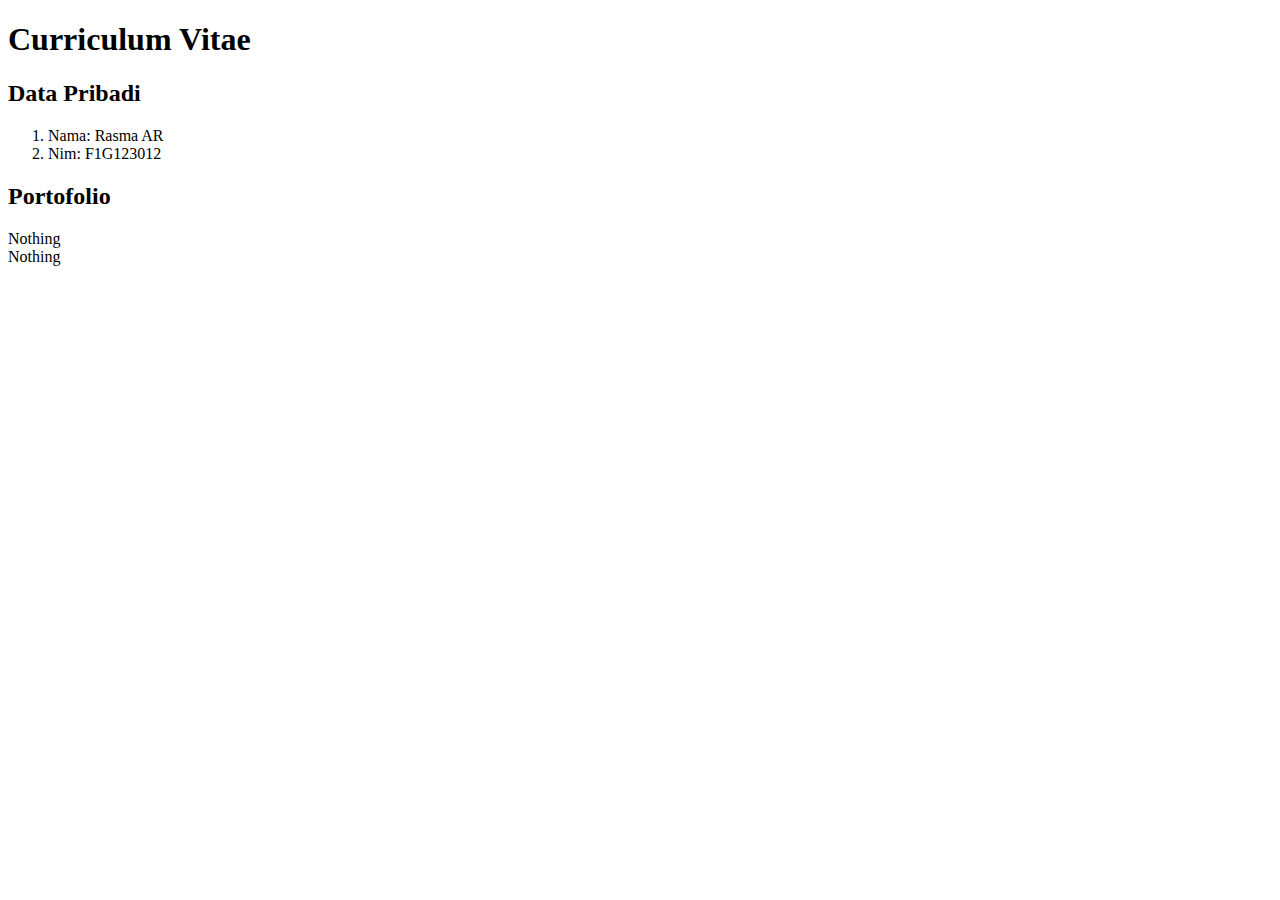
==== index.html @ 327a7697 "init" ====
<!DOCTYPE html>
<html lang="en">
<head>
    <meta charset="UTF-8">
    <meta name="viewport" content="width=device-width, initial-scale=1.0">
    <title>Document</title>
</head>
<body>
    <h1>Curriculum Vitae</h1>
    <h2>Data Pribadi</h2>
    <ol>
        <li>Nama: Rasma AR</li>
        <li>Nim: F1G123012 </li>
    </ol>
    <H2>Portofolio</H2>
    <li>Nothing</li>
    <li>Nothing</li>
</body>
</html>
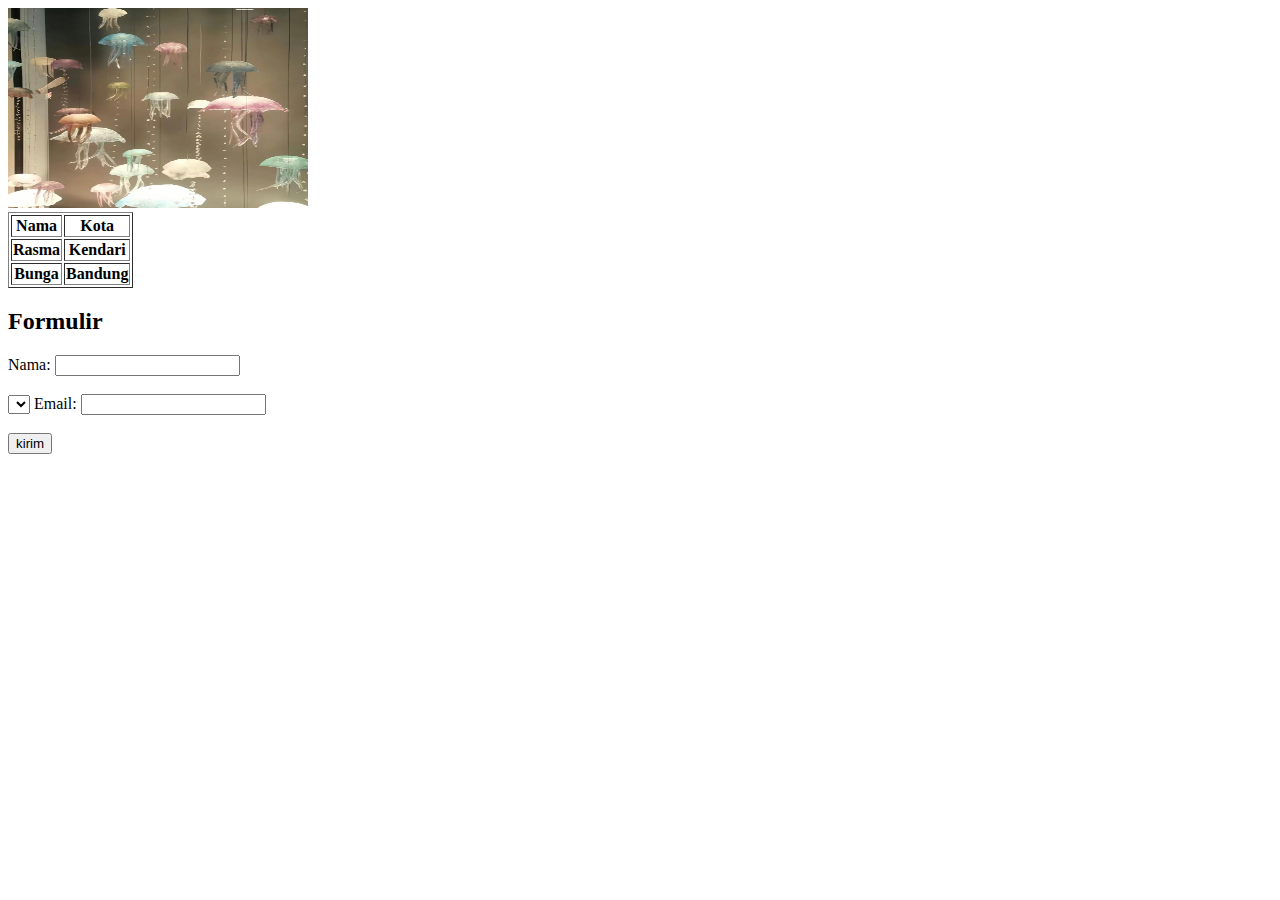
==== commit ffc535ee: "menambahkan perubahan lokal sebelum pull" ====
--- a/index.html
+++ b/index.html
@@ -3,17 +3,51 @@
 <head>
     <meta charset="UTF-8">
     <meta name="viewport" content="width=device-width, initial-scale=1.0">
-    <title>Document</title>
+    <title>PBP minggu ke 3</title>
+    <script>
+        function handleSubmit(event){
+            event.preventDefault();
+
+            let email = document.getElementById("email").value;
+
+            console.log("Form Submitted! Email:", email);
+            alert("Form berhasil dikirim! Email:" + email);
+        }
+    </script>
 </head>
 <body>
-    <h1>Curriculum Vitae</h1>
-    <h2>Data Pribadi</h2>
-    <ol>
-        <li>Nama: Rasma AR</li>
-        <li>Nim: F1G123012 </li>
-    </ol>
-    <H2>Portofolio</H2>
-    <li>Nothing</li>
-    <li>Nothing</li>
+    <div>
+        <img src="image.png" alt="Contoh" width="300" height="200"/>
+    </div>
+    <div>
+        <table border="1">
+            <tr>
+                <th>Nama</th>
+                <th>Kota</th>
+            </tr>
+            <tr>
+                <th>Rasma</th>
+                <th>Kendari</th>
+            </tr>
+            <tr>
+                <th>Bunga</th>
+                <th>Bandung</th>
+            </tr>
+        </table>
+    </div>
+    <div>
+        <h2>Formulir</h2>
+        <form onsubmit="handleSubmit(event)">
+            <label for="nama">Nama:</label>
+            <input type="text" id="nama" name="nama"><br><br>
+            <select>
+                <option></option>
+            </select>
+            <label for="email">Email:</label>
+            <input type="email" id="email" name="email" required><br><br>
+
+            <input type="submit" value="kirim">
+        </form>
+    </div>
 </body>
 </html>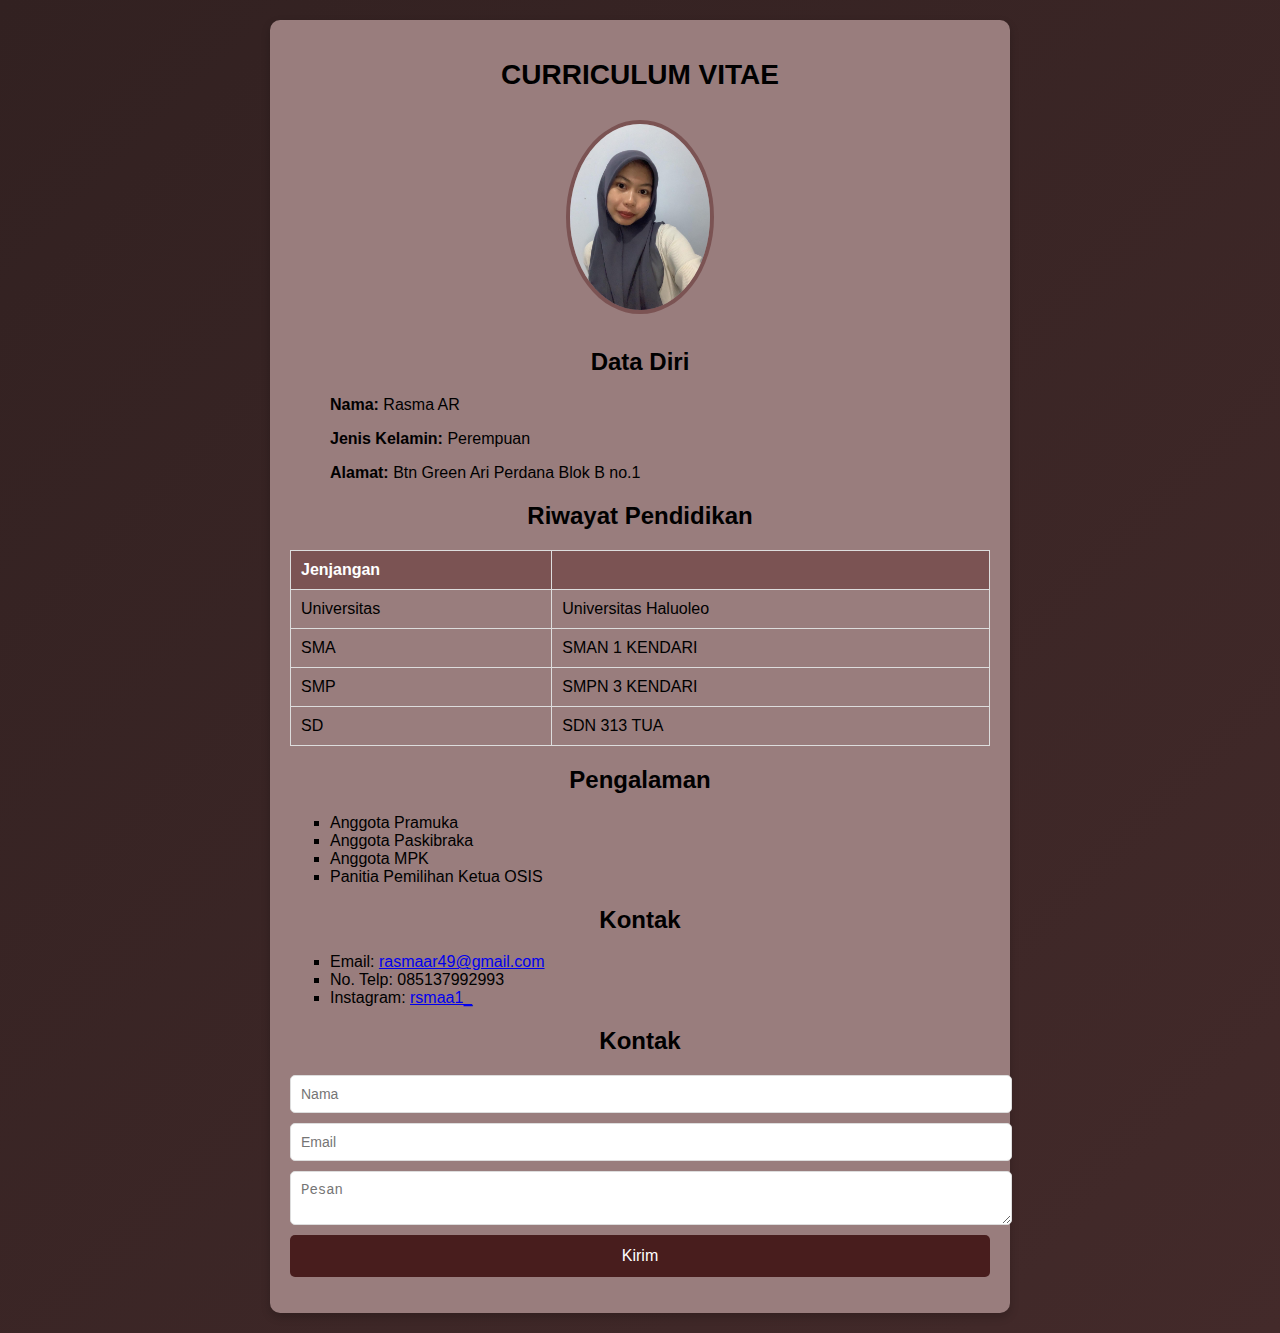
==== commit ac881c9b: "update" ====
--- a/index.html
+++ b/index.html
@@ -1,53 +1,77 @@
 <!DOCTYPE html>
-<html lang="en">
+<html lang="id">
 <head>
     <meta charset="UTF-8">
     <meta name="viewport" content="width=device-width, initial-scale=1.0">
-    <title>PBP minggu ke 3</title>
-    <script>
-        function handleSubmit(event){
-            event.preventDefault();
-
-            let email = document.getElementById("email").value;
-
-            console.log("Form Submitted! Email:", email);
-            alert("Form berhasil dikirim! Email:" + email);
-        }
-    </script>
+    <title>Curriculum Vitae</title>
+    <link rel="stylesheet" href="style.css">
 </head>
 <body>
-    <div>
-        <img src="image.png" alt="Contoh" width="300" height="200"/>
+
+    <div class="container">
+        <h1>CURRICULUM VITAE</h1>
+        <div class="photo">
+            <img src="foto profil.png" alt="Foto Profil">
+        </div>
+        <div class="text">
+            <h2>Data Diri</h2>
+            <ul>
+                <p><strong>Nama:</strong> Rasma AR</p>
+                <p><strong>Jenis Kelamin:</strong> Perempuan</p>
+                <p><strong>Alamat:</strong> Btn Green Ari Perdana Blok B no.1</p>
+            </ul>
+
+            <h2>Riwayat Pendidikan</h2>
+            <table>
+                <tr>
+                    <th>Jenjangan</th>
+                    <th></th>
+                </tr>
+                <tr>
+                    <td>Universitas</td>
+                    <td>Universitas Haluoleo</td>
+                </tr>
+                <tr>
+                    <td>SMA</td>
+                    <td>SMAN 1 KENDARI</td>
+                    
+                </tr>
+                <tr>
+                    <td>SMP</td>
+                    <td>SMPN 3 KENDARI</td>
+                    
+                </tr>
+                <tr>
+                    <td>SD</td>
+                    <td>SDN 313 TUA</td>
+                </tr>
+            </table>
+
+            <h2>Pengalaman</h2>
+            <ul>
+                <li>Anggota Pramuka</li>
+                <li>Anggota Paskibraka</li>
+                <li>Anggota MPK</li>
+                <li>Panitia Pemilihan Ketua OSIS</li>
+            </ul>
+
+            <h2>Kontak</h2>
+            <ul>
+                <li>Email: <a href="mailto:rasmaar49@gmail.com">rasmaar49@gmail.com</a></li>
+                <li>No. Telp: 085137992993</li>
+                <li>Instagram: <a href="https://instagram.com/rsmaa1_" target="_blank">rsmaa1_</a></li>
+            </ul>
+            <h2>Kontak</h2>
+        <form class="contact-form" onsubmit="return submitForm()">
+            <input type="text" id="name" placeholder="Nama" required>
+            <input type="email" id="email" placeholder="Email" required>
+            <textarea id="message" placeholder="Pesan" required></textarea>
+            <button type="submit">Kirim</button>
+        </form>
+        <p id="response"></p>
+        </div>
     </div>
-    <div>
-        <table border="1">
-            <tr>
-                <th>Nama</th>
-                <th>Kota</th>
-            </tr>
-            <tr>
-                <th>Rasma</th>
-                <th>Kendari</th>
-            </tr>
-            <tr>
-                <th>Bunga</th>
-                <th>Bandung</th>
-            </tr>
-        </table>
-    </div>
-    <div>
-        <h2>Formulir</h2>
-        <form onsubmit="handleSubmit(event)">
-            <label for="nama">Nama:</label>
-            <input type="text" id="nama" name="nama"><br><br>
-            <select>
-                <option></option>
-            </select>
-            <label for="email">Email:</label>
-            <input type="email" id="email" name="email" required><br><br>
 
-            <input type="submit" value="kirim">
-        </form>
-    </div>
+    <script src="script.js"></script>
 </body>
-</html>+</html>
--- a/style.css
+++ b/style.css
@@ -0,0 +1,112 @@
+/* Styling Umum */
+body {
+    font-family: 'Poppins', sans-serif;
+    background: linear-gradient(135deg, #322121, #432a2a); /* Gradient modern */
+    text-align: center;
+    margin: 0;
+    padding: 0;
+}
+
+/* Container Utama */
+.container {
+    background: #997d7d;
+    max-width: 700px;
+    margin: 20px auto;
+    padding: 20px;
+    box-shadow: 0 4px 10px rgba(0, 0, 0, 0.2);
+    border-radius: 10px;
+}
+
+/* Judul */
+h1 {
+    color: #000000;
+    font-size: 28px;
+    text-transform: uppercase;
+}
+
+/* Foto Profil */
+.photo img {
+    width: 140px;
+    height: auto;
+    border-radius: 50%;
+    border: 4px solid #7b5353;
+    margin: 10px;
+}
+
+/* List Data */
+ul {
+    list-style-type: square;
+    text-align: left;
+    padding-left: 40px;
+    color: #000000;
+    font-size: 16px;
+}
+
+/* Tabel Pendidikan */
+table {
+    width: 100%;
+    border-collapse: collapse;
+    margin-top: 10px;
+    background: #997d7d;
+    border-radius: 8px;
+}
+
+th, td {
+    border: 1px solid #ddd;
+    padding: 10px;
+    text-align: left;
+}
+
+th {
+    background-color: #7b5353;
+    color: white;
+}
+
+/* Formulir Kontak */
+.contact-form {
+    display: flex;
+    flex-direction: column;
+    gap: 10px;
+}
+
+.contact-form input,
+.contact-form textarea {
+    width: 100%;
+    padding: 10px;
+    border: 1px solid #ddd;
+    border-radius: 5px;
+    font-size: 14px;
+}
+
+
+.contact-form button {
+    background: #481d1d;
+    color: white;
+    padding: 12px;
+    border: none;
+    cursor: pointer;
+    border-radius: 5px;
+    font-size: 16px;
+    transition: 0.3s;
+}
+
+.contact-form button:hover {
+    background: #481212;
+}
+
+
+#colorButton {
+    background: #481d1d;
+    color: white;
+    border: none;
+    padding: 12px;
+    cursor: pointer;
+    margin-top: 10px;
+    border-radius: 5px;
+    font-size: 16px;
+    transition: 0.3s;
+}
+
+#colorButton:hover {
+    background: #481212;
+}
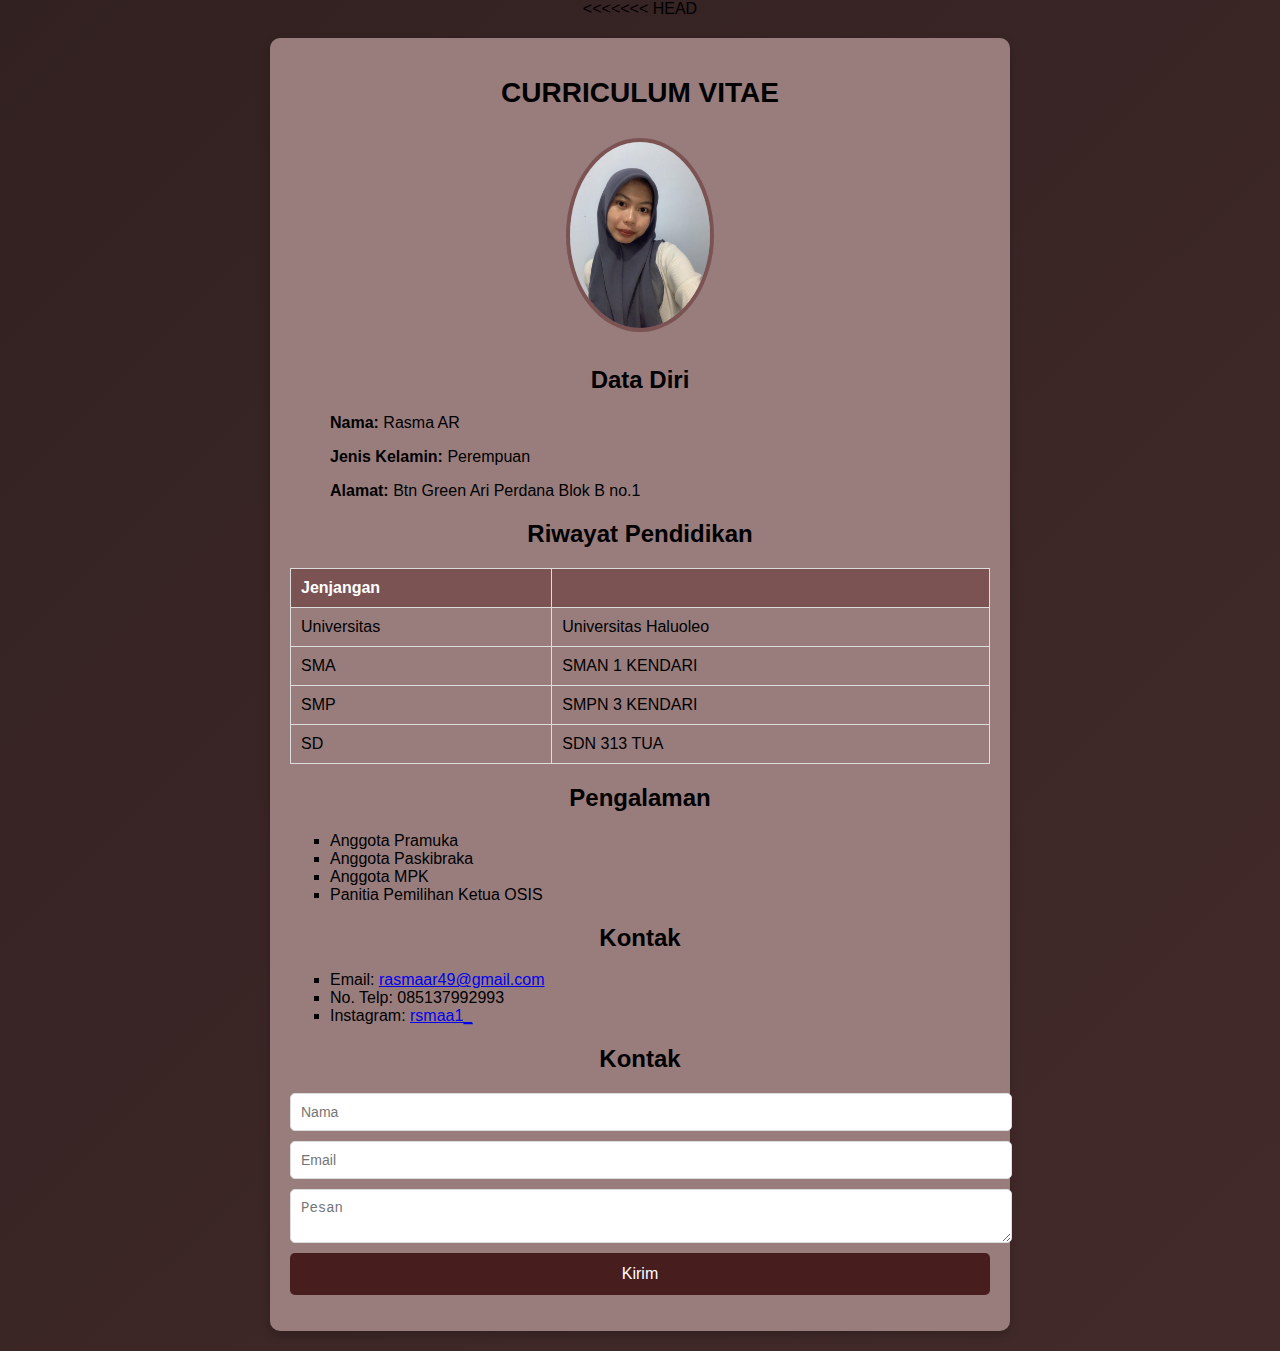
==== commit 5e99869b: "Resolve merge conflict in index.html" ====
--- a/index.html
+++ b/index.html
@@ -1,4 +1,5 @@
 <!DOCTYPE html>
+<<<<<<< HEAD
 <html lang="id">
 <head>
     <meta charset="UTF-8">
@@ -75,3 +76,5 @@
     <script src="script.js"></script>
 </body>
 </html>
+
+
